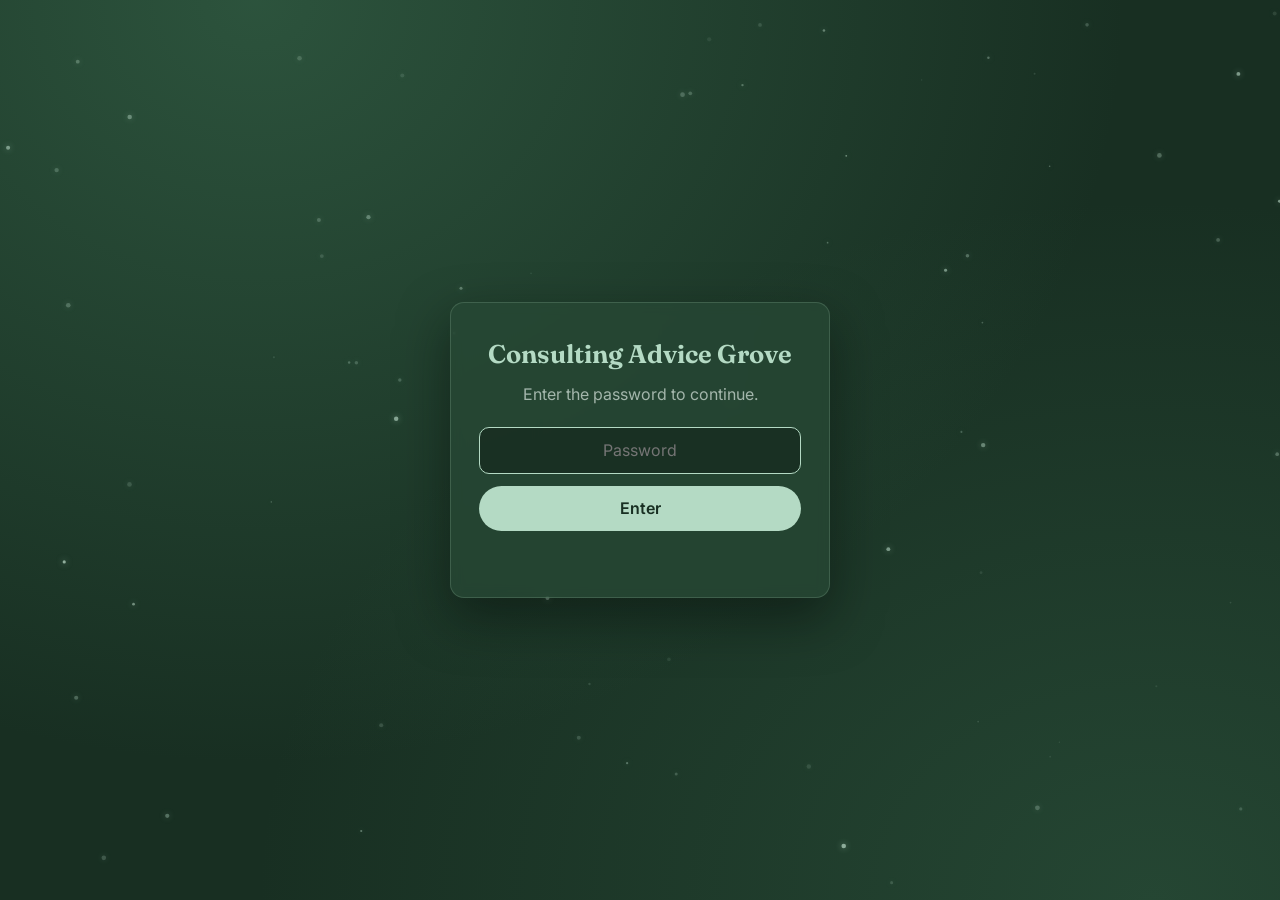
==== public/index.html @ 0bcf2f61 "Move password check and Supabase access to Cloudflare Pages Functions The site password is now a Clo" ====
<!doctype html>
<html lang="en">
<head>
  <meta charset="utf-8" />
  <meta name="viewport" content="width=device-width, initial-scale=1" />
  <title>Consulting Advice Grove</title>
  <link rel="preconnect" href="https://fonts.googleapis.com" />
  <link rel="preconnect" href="https://fonts.gstatic.com" crossorigin />
  <link href="https://fonts.googleapis.com/css2?family=Fraunces:opsz,wght@9..144,500;9..144,650&family=Inter:wght@400;500;600&display=swap" rel="stylesheet" />
  <link rel="stylesheet" href="styles.css" />
</head>
<body>
  <canvas id="specks" aria-hidden="true"></canvas>

  <!-- Password gate -->
  <div id="gate" class="gate" hidden>
    <form id="gate-form" class="gate-card" autocomplete="off">
      <h1>Consulting Advice Grove</h1>
      <p>Enter the password to continue.</p>
      <label for="gate-password" class="sr-only">Password</label>
      <input id="gate-password" type="password" placeholder="Password" required />
      <button type="submit">Enter</button>
      <p id="gate-error" class="gate-error" role="alert"></p>
    </form>
  </div>

  <div id="app" class="app" hidden>
    <header class="site-header">
      <div>
        <h1>Consulting Advice Grove</h1>
        <p class="tagline">Tips from people who've walked the path — take one, leave one.</p>
      </div>
      <button id="open-form" class="btn-primary" type="button">+ Add a tip</button>
    </header>

    <nav class="filters" aria-label="Filter by category" id="filters"></nav>

    <section id="form-panel" class="form-panel" hidden>
      <form id="tip-form" novalidate>
        <h2>Share a tip</h2>

        <div class="field">
          <label for="tip-title">Title</label>
          <input id="tip-title" type="text" maxlength="100" placeholder="e.g. Structure before you calculate" required />
        </div>

        <div class="row">
          <div class="field">
            <label for="tip-category">Category</label>
            <select id="tip-category" required></select>
          </div>
          <div class="field">
            <label for="tip-contributor">Contributor</label>
            <input id="tip-contributor" type="text" maxlength="60" placeholder="Your name" />
            <label class="check">
              <input id="tip-anon" type="checkbox" /> Post anonymously
            </label>
          </div>
        </div>

        <div class="field">
          <label for="tip-source">Source <span class="hint">(where did you get it?)</span></label>
          <input id="tip-source" type="text" maxlength="120" placeholder="e.g. Coffee chat with a McKinsey EM, Case in Point, personal experience" />
        </div>

        <div class="field">
          <label for="tip-body">The tip</label>
          <textarea id="tip-body" rows="7" placeholder="Write your advice here (max 250 words)" required></textarea>
          <div class="word-count" id="word-count">0 / 250 words</div>
        </div>

        <p class="form-error" id="form-error" role="alert"></p>

        <div class="actions">
          <button type="button" class="btn-ghost" id="cancel-form">Cancel</button>
          <button type="submit" class="btn-primary" id="submit-tip">Post tip</button>
        </div>
      </form>
    </section>

    <p id="status" class="status" role="status" hidden></p>

    <main>
      <div id="tips" class="tips-grid"></div>
      <p id="empty" class="empty" hidden>No tips in this category yet — be the first to add one.</p>
    </main>
  </div>

  <script src="app.js"></script>
</body>
</html>
---- public/styles.css ----
/* Bamboo forest palette: three shades of one green hue (145°) */
:root {
  --hue: 145;
  --green-deep: hsl(var(--hue), 32%, 14%);   /* background / forest floor */
  --green-mid: hsl(var(--hue), 30%, 34%);    /* stalks / accents */
  --green-light: hsl(var(--hue), 34%, 78%);  /* leaves / highlights */

  --card-bg: hsla(var(--hue), 30%, 22%, 0.72);
  --card-border: hsla(var(--hue), 34%, 78%, 0.18);
  --text: hsl(var(--hue), 20%, 93%);
  --text-muted: hsla(var(--hue), 20%, 88%, 0.7);
  --danger: hsl(8, 70%, 72%);
  --radius: 14px;
}

* { box-sizing: border-box; }

html, body { margin: 0; min-height: 100%; }

body {
  font-family: "Inter", system-ui, -apple-system, sans-serif;
  color: var(--text);
  background:
    radial-gradient(ellipse at 20% 0%, hsla(var(--hue), 30%, 34%, 0.55), transparent 60%),
    radial-gradient(ellipse at 90% 100%, hsla(var(--hue), 30%, 34%, 0.35), transparent 55%),
    var(--green-deep);
  background-attachment: fixed;
  line-height: 1.55;
}

h1, h2, h3 { font-family: "Fraunces", Georgia, serif; font-weight: 650; margin: 0; }

#specks {
  position: fixed;
  inset: 0;
  width: 100%;
  height: 100%;
  pointer-events: none;
  z-index: 0;
}

.sr-only {
  position: absolute; width: 1px; height: 1px; overflow: hidden;
  clip: rect(0 0 0 0); white-space: nowrap;
}

/* ---------- Password gate ---------- */
.gate {
  position: fixed; inset: 0; z-index: 10;
  display: grid; place-items: center; padding: 16px;
}
.gate[hidden] { display: none; }
.gate-card {
  width: 100%; max-width: 380px;
  background: var(--card-bg);
  border: 1px solid var(--card-border);
  border-radius: var(--radius);
  padding: 32px 28px;
  backdrop-filter: blur(6px);
  text-align: center;
  box-shadow: 0 20px 50px hsla(var(--hue), 40%, 4%, 0.5);
}
.gate-card h1 { font-size: 1.6rem; color: var(--green-light); }
.gate-card p { color: var(--text-muted); margin: 8px 0 20px; }
.gate-card input { margin-bottom: 12px; text-align: center; }
.gate-card button { width: 100%; }
.gate-error { color: var(--danger) !important; min-height: 1.4em; margin: 12px 0 0 !important; }
.shake { animation: shake 0.35s; }
@keyframes shake {
  0%, 100% { transform: translateX(0); }
  25% { transform: translateX(-8px); }
  75% { transform: translateX(8px); }
}

/* ---------- Layout ---------- */
.app {
  position: relative; z-index: 1;
  max-width: 1180px;
  margin: 0 auto;
  padding: 40px 20px 80px;
}

.site-header {
  display: flex; align-items: flex-end; justify-content: space-between;
  gap: 20px; flex-wrap: wrap;
  margin-bottom: 24px;
}
.site-header h1 { font-size: clamp(1.8rem, 4vw, 2.6rem); color: var(--green-light); }
.tagline { margin: 6px 0 0; color: var(--text-muted); }

/* ---------- Buttons & inputs ---------- */
button { font: inherit; cursor: pointer; }
.btn-primary, .gate-card button {
  background: var(--green-light);
  color: var(--green-deep);
  border: none;
  border-radius: 999px;
  padding: 10px 22px;
  font-weight: 600;
  transition: transform 0.15s, background 0.15s;
}
.btn-primary:hover, .gate-card button:hover { background: hsl(var(--hue), 34%, 86%); transform: translateY(-1px); }
.btn-ghost {
  background: transparent;
  color: var(--text);
  border: 1px solid var(--card-border);
  border-radius: 999px;
  padding: 10px 20px;
}
.btn-ghost:hover { border-color: var(--green-light); }

input[type="text"], input[type="password"], select, textarea {
  width: 100%;
  font: inherit;
  color: var(--text);
  background: hsla(var(--hue), 32%, 10%, 0.55);
  border: 1px solid var(--card-border);
  border-radius: 10px;
  padding: 10px 12px;
  outline: none;
  transition: border-color 0.15s;
}
input:focus, select:focus, textarea:focus { border-color: var(--green-light); }
input:disabled { opacity: 0.45; }
select option { background: var(--green-deep); }
textarea { resize: vertical; }

/* ---------- Filters ---------- */
.filters {
  display: flex; flex-wrap: wrap; gap: 8px;
  margin-bottom: 28px;
}
.chip {
  background: hsla(var(--hue), 30%, 34%, 0.35);
  color: var(--text);
  border: 1px solid var(--card-border);
  border-radius: 999px;
  padding: 6px 14px;
  font-size: 0.88rem;
}
.chip:hover { border-color: var(--green-light); }
.chip.active { background: var(--green-mid); border-color: var(--green-light); }

/* ---------- Form panel ---------- */
.form-panel {
  background: var(--card-bg);
  border: 1px solid var(--card-border);
  border-radius: var(--radius);
  padding: 24px;
  margin-bottom: 32px;
  backdrop-filter: blur(6px);
}
.form-panel h2 { color: var(--green-light); margin-bottom: 16px; font-size: 1.4rem; }
.field { margin-bottom: 16px; }
.field > label { display: block; font-weight: 500; margin-bottom: 6px; font-size: 0.92rem; }
.hint { color: var(--text-muted); font-weight: 400; }
.row { display: grid; grid-template-columns: 1fr 1fr; gap: 16px; }
.check { display: inline-flex; align-items: center; gap: 8px; margin-top: 8px; font-size: 0.9rem; color: var(--text-muted); cursor: pointer; }
.check input { accent-color: var(--green-mid); }
.word-count { text-align: right; font-size: 0.82rem; color: var(--text-muted); margin-top: 4px; }
.word-count.over { color: var(--danger); font-weight: 600; }
.form-error { color: var(--danger); min-height: 1.2em; margin: 0 0 8px; }
.actions { display: flex; justify-content: flex-end; gap: 10px; }

/* ---------- Tips grid: max 3 per row ---------- */
.tips-grid {
  display: grid;
  grid-template-columns: repeat(3, minmax(0, 1fr));
  gap: 20px;
}
@media (max-width: 960px) { .tips-grid { grid-template-columns: repeat(2, minmax(0, 1fr)); } }
@media (max-width: 640px) {
  .tips-grid { grid-template-columns: 1fr; }
  .row { grid-template-columns: 1fr; }
  .app { padding: 28px 16px 60px; }
}

.tip {
  display: flex; flex-direction: column;
  background: var(--card-bg);
  border: 1px solid var(--card-border);
  border-top: 3px solid var(--green-mid);
  border-radius: var(--radius);
  padding: 20px;
  backdrop-filter: blur(6px);
  box-shadow: 0 10px 30px hsla(var(--hue), 40%, 4%, 0.35);
  transition: transform 0.2s, border-color 0.2s;
  animation: rise 0.4s ease both;
}
.tip:hover { transform: translateY(-3px); border-top-color: var(--green-light); }
@keyframes rise { from { opacity: 0; transform: translateY(8px); } to { opacity: 1; transform: none; } }

.tip-category {
  align-self: flex-start;
  font-size: 0.72rem;
  letter-spacing: 0.06em;
  text-transform: uppercase;
  font-weight: 600;
  color: var(--green-deep);
  background: var(--green-light);
  border-radius: 999px;
  padding: 3px 10px;
  margin-bottom: 12px;
}
.tip h3 { font-size: 1.18rem; color: var(--green-light); margin-bottom: 10px; }
.tip-body { margin: 0 0 16px; white-space: pre-wrap; overflow-wrap: anywhere; flex: 1; }
.tip-meta {
  border-top: 1px solid var(--card-border);
  padding-top: 12px;
  font-size: 0.85rem;
  color: var(--text-muted);
  display: grid; gap: 2px;
  overflow-wrap: anywhere;
}
.tip-meta strong { color: var(--text); font-weight: 500; }
.status {
  background: var(--card-bg);
  border: 1px solid var(--card-border);
  border-left: 3px solid var(--green-light);
  border-radius: 10px;
  padding: 12px 16px;
  margin: 0 0 24px;
  color: var(--text-muted);
}
.status.error { border-left-color: var(--danger); color: var(--text); }
.btn-primary:disabled { opacity: 0.6; cursor: wait; transform: none; }

.empty { text-align: center; color: var(--text-muted); margin-top: 40px; }

@media (prefers-reduced-motion: reduce) {
  .tip { animation: none; }
}
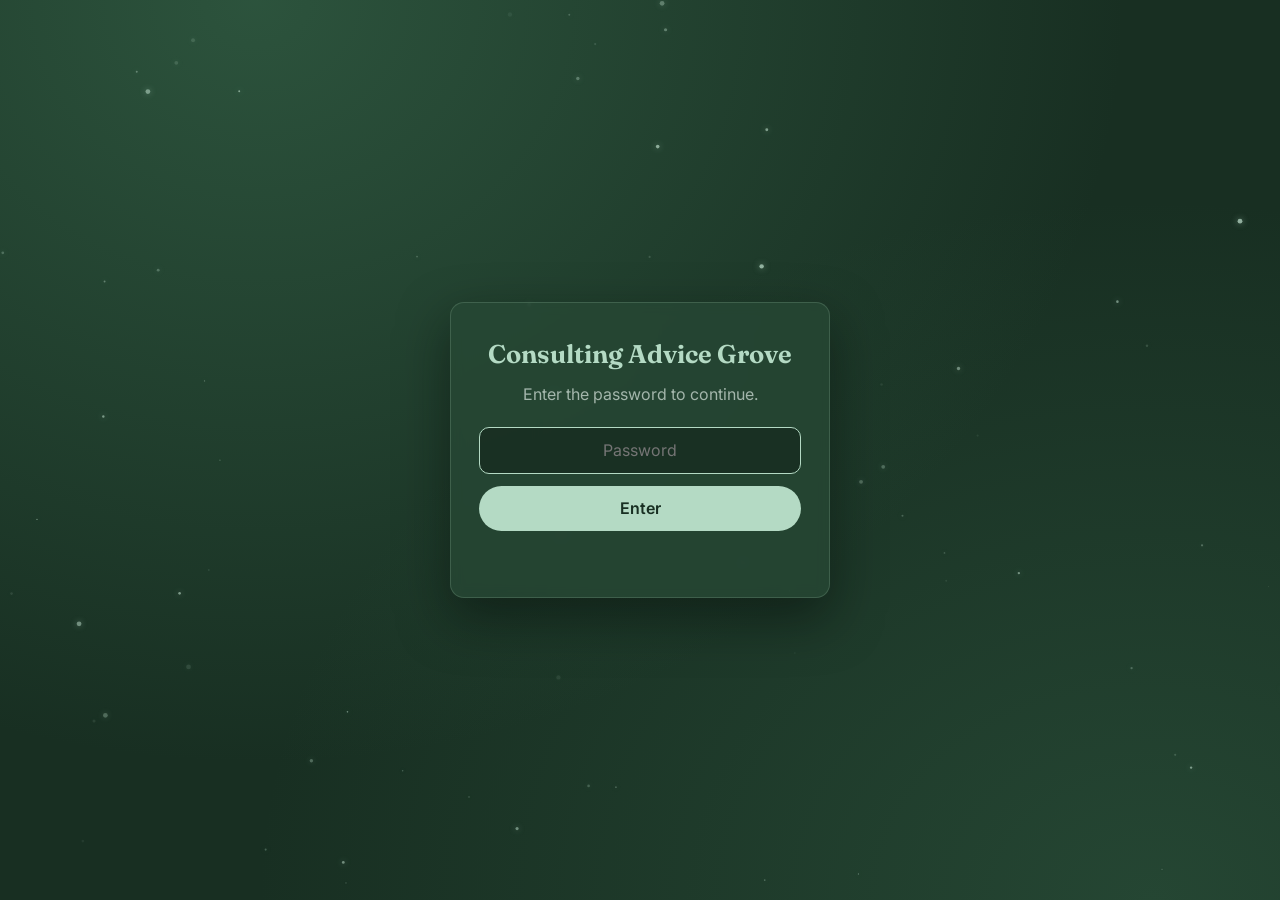
==== commit 40147e03: "Move tip form buttons beside the heading and add feedback email line The feedback email comes from t" ====
--- a/public/index.html
+++ b/public/index.html
@@ -29,6 +29,7 @@
       <div>
         <h1>Consulting Advice Grove</h1>
         <p class="tagline">Tips from people who've walked the path — take one, leave one.</p>
+        <p class="tagline feedback" id="feedback" hidden>For feedback reach out to <a id="feedback-email"></a></p>
       </div>
       <button id="open-form" class="btn-primary" type="button">+ Add a tip</button>
     </header>
@@ -37,7 +38,13 @@
 
     <section id="form-panel" class="form-panel" hidden>
       <form id="tip-form" novalidate>
-        <h2>Share a tip</h2>
+        <div class="form-head">
+          <h2>Share a tip</h2>
+          <div class="actions">
+            <button type="button" class="btn-ghost" id="cancel-form">Cancel</button>
+            <button type="submit" class="btn-primary" id="submit-tip">Post tip</button>
+          </div>
+        </div>
 
         <div class="field">
           <label for="tip-title">Title</label>
@@ -70,11 +77,6 @@
         </div>
 
         <p class="form-error" id="form-error" role="alert"></p>
-
-        <div class="actions">
-          <button type="button" class="btn-ghost" id="cancel-form">Cancel</button>
-          <button type="submit" class="btn-primary" id="submit-tip">Post tip</button>
-        </div>
       </form>
     </section>
 
--- a/public/styles.css
+++ b/public/styles.css
@@ -87,6 +87,8 @@
 }
 .site-header h1 { font-size: clamp(1.8rem, 4vw, 2.6rem); color: var(--green-light); }
 .tagline { margin: 6px 0 0; color: var(--text-muted); }
+.feedback { font-size: 0.92rem; margin-top: 2px; }
+.feedback a { color: var(--green-light); }
 
 /* ---------- Buttons & inputs ---------- */
 button { font: inherit; cursor: pointer; }
@@ -150,7 +152,12 @@
   margin-bottom: 32px;
   backdrop-filter: blur(6px);
 }
-.form-panel h2 { color: var(--green-light); margin-bottom: 16px; font-size: 1.4rem; }
+.form-head {
+  display: flex; align-items: center; justify-content: space-between;
+  gap: 12px; flex-wrap: wrap;
+  margin-bottom: 16px;
+}
+.form-panel h2 { color: var(--green-light); font-size: 1.4rem; }
 .field { margin-bottom: 16px; }
 .field > label { display: block; font-weight: 500; margin-bottom: 6px; font-size: 0.92rem; }
 .hint { color: var(--text-muted); font-weight: 400; }
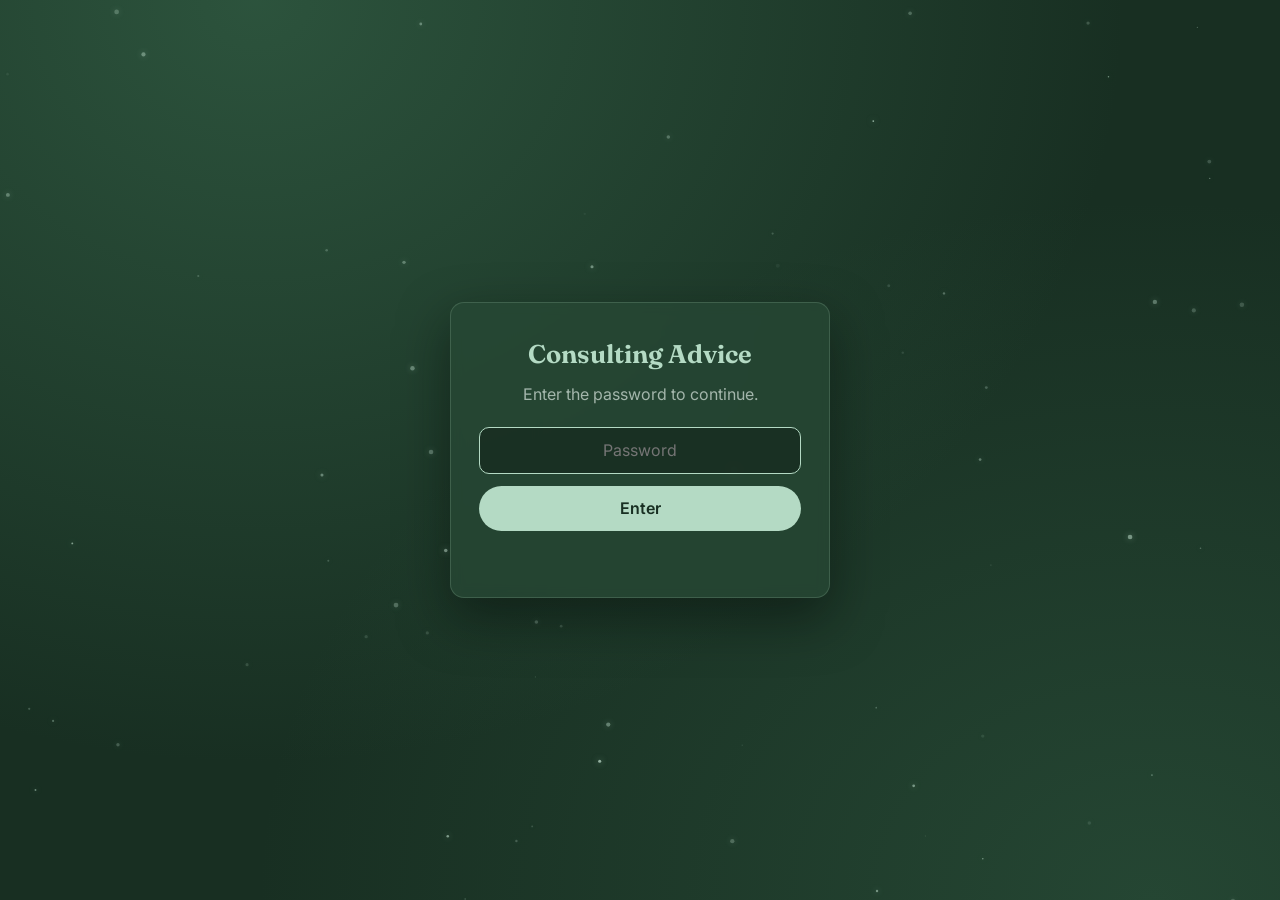
==== commit 32a450de: "Rename page title to Consulting Advice Co-Authored-By: Claude Opus 5.5 <noreply@anthropic.com> Claud" ====
--- a/public/index.html
+++ b/public/index.html
@@ -3,7 +3,7 @@
 <head>
   <meta charset="utf-8" />
   <meta name="viewport" content="width=device-width, initial-scale=1" />
-  <title>Consulting Advice Grove</title>
+  <title>Consulting Advice</title>
   <link rel="preconnect" href="https://fonts.googleapis.com" />
   <link rel="preconnect" href="https://fonts.gstatic.com" crossorigin />
   <link href="https://fonts.googleapis.com/css2?family=Fraunces:opsz,wght@9..144,500;9..144,650&family=Inter:wght@400;500;600&display=swap" rel="stylesheet" />
@@ -15,7 +15,7 @@
   <!-- Password gate -->
   <div id="gate" class="gate" hidden>
     <form id="gate-form" class="gate-card" autocomplete="off">
-      <h1>Consulting Advice Grove</h1>
+      <h1>Consulting Advice</h1>
       <p>Enter the password to continue.</p>
       <label for="gate-password" class="sr-only">Password</label>
       <input id="gate-password" type="password" placeholder="Password" required />
@@ -27,7 +27,7 @@
   <div id="app" class="app" hidden>
     <header class="site-header">
       <div>
-        <h1>Consulting Advice Grove</h1>
+        <h1>Consulting Advice</h1>
         <p class="tagline">Tips from people who've walked the path — take one, leave one.</p>
         <p class="tagline feedback" id="feedback" hidden>For feedback reach out to <a id="feedback-email"></a></p>
       </div>
